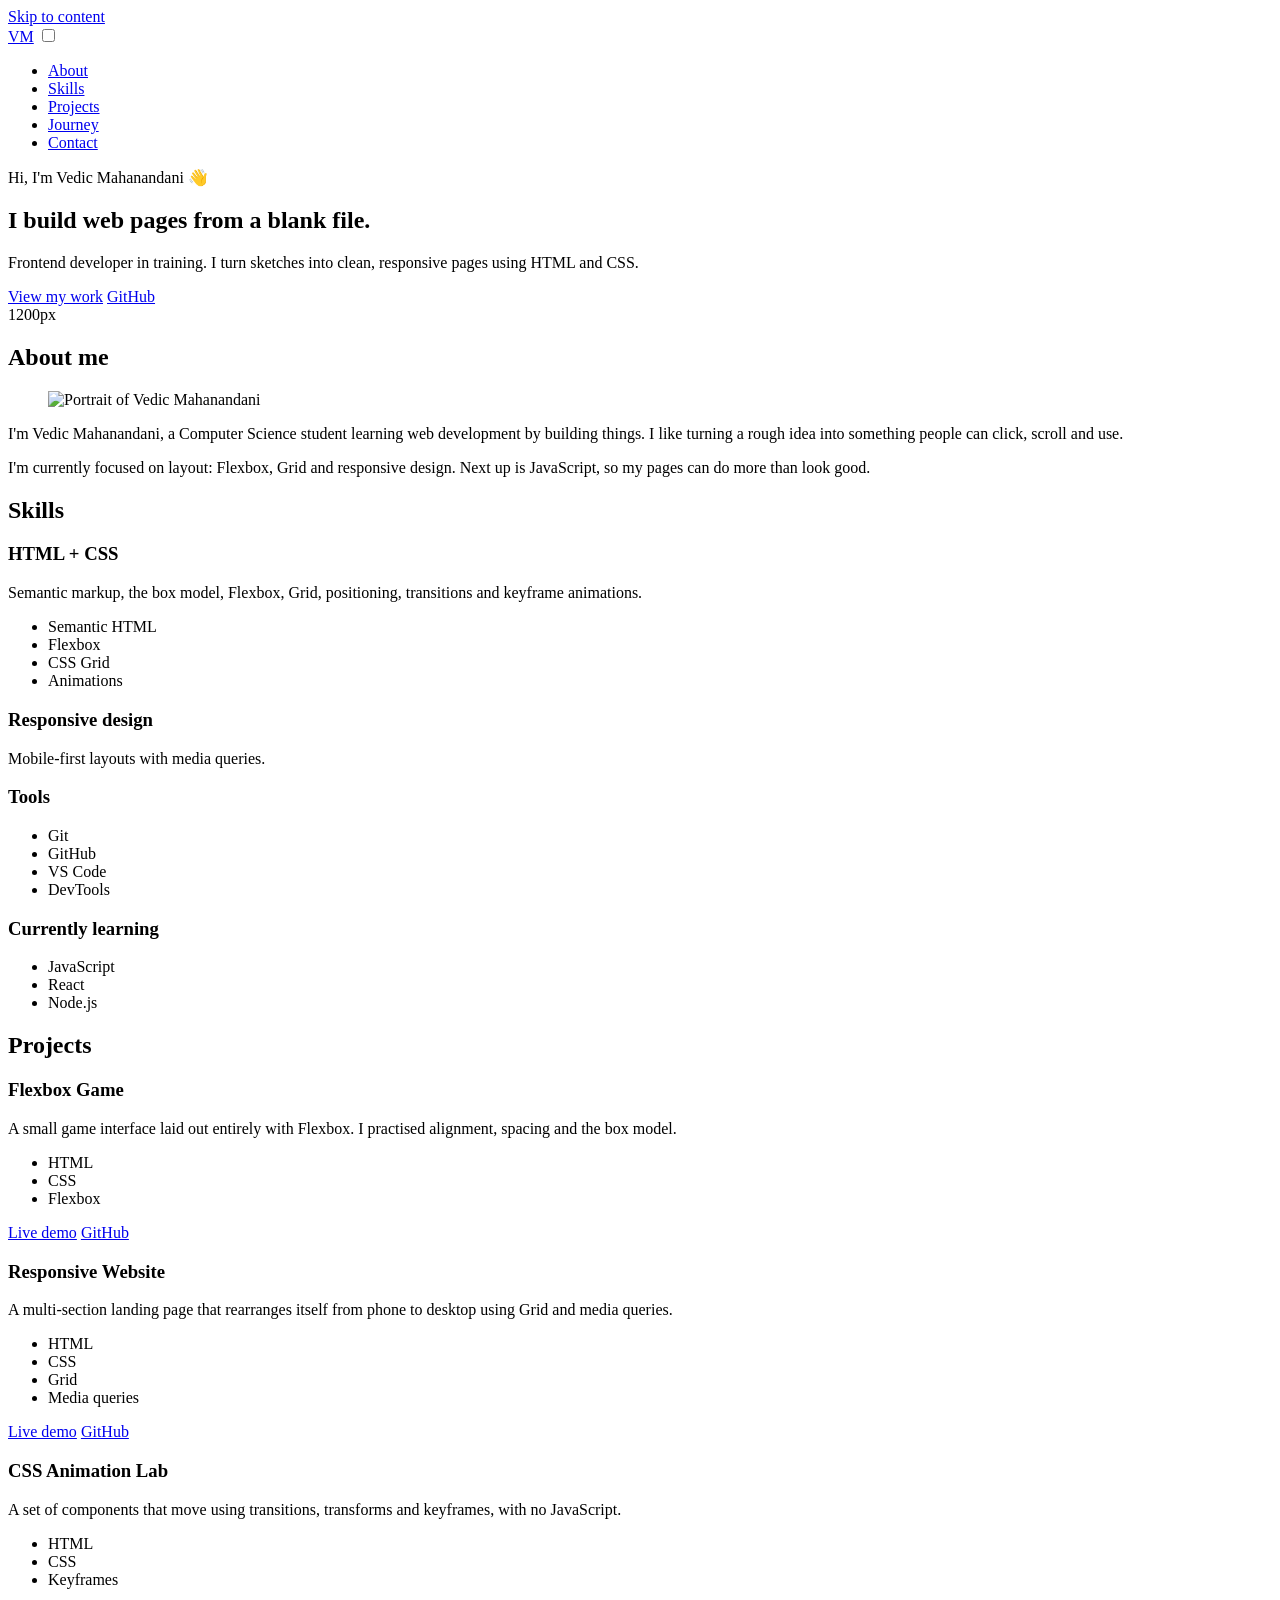
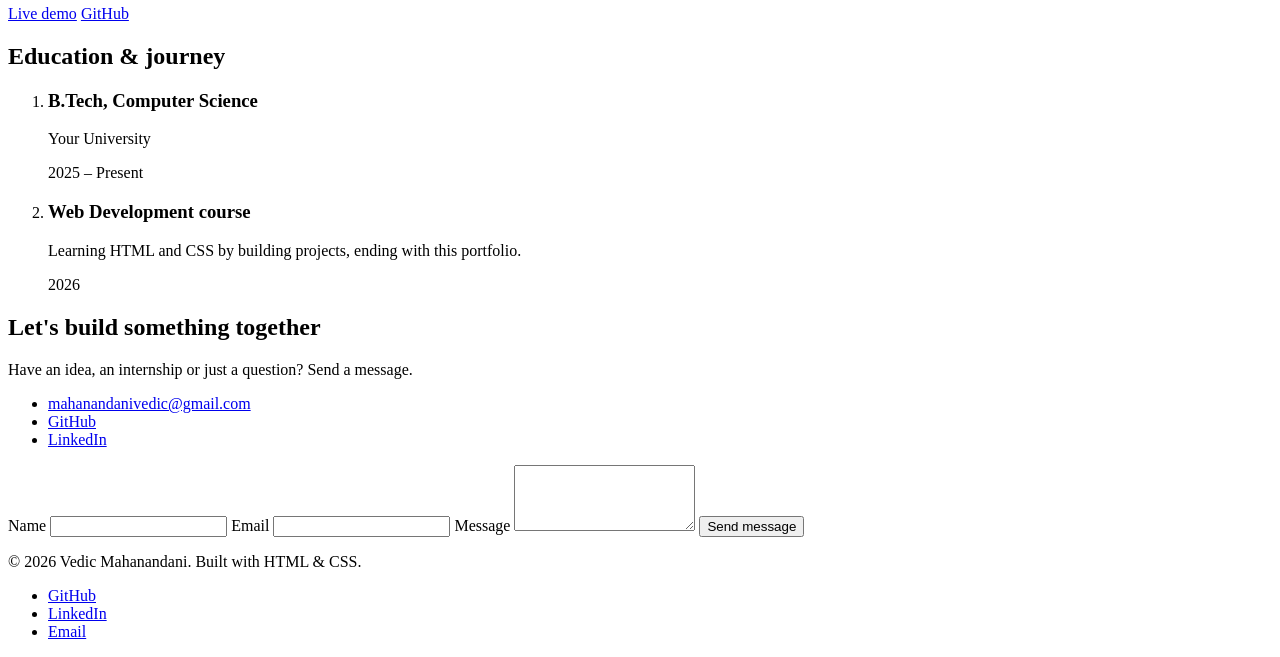
==== index.html @ 81a9a3ee "Create index.html" ====
<!DOCTYPE html>
<html lang="en">
<head>
  <meta charset="UTF-8">
  <meta name="viewport" content="width=device-width, initial-scale=1">
  <title>Vedic Mahanandani — Frontend Developer</title>
  <meta name="description" content="Portfolio of Vedic Mahanandani, a frontend developer building clean, responsive websites with HTML and CSS.">
  <link rel="preconnect" href="https://fonts.googleapis.com">
  <link rel="preconnect" href="https://fonts.gstatic.com" crossorigin>
  <link href="https://fonts.googleapis.com/css2?family=Bricolage+Grotesque:opsz,wght@12..96,500;12..96,700;12..96,800&family=Public+Sans:wght@400;500;600&display=swap" rel="stylesheet">
  <link rel="stylesheet" href="style.css">
</head>
<body>

  <a class="skip-link" href="#main">Skip to content</a>

  <!-- ============ NAVBAR (sticky + CSS-only hamburger) ============ -->
  <header class="site-header">
    <nav class="navbar" aria-label="Main">
      <a class="logo" href="#hero" aria-label="Home">VM</a>

      <!-- Hidden checkbox powers the mobile menu without JavaScript -->
      <input type="checkbox" id="menu-toggle" class="menu-toggle">
      <label for="menu-toggle" class="menu-button" aria-label="Open menu">
        <span></span><span></span><span></span>
      </label>

      <ul class="nav-links">
        <li><a href="#about">About</a></li>
        <li><a href="#skills">Skills</a></li>
        <li><a href="#projects">Projects</a></li>
        <li><a href="#journey">Journey</a></li>
        <li><a href="#contact" class="btn btn-small">Contact</a></li>
      </ul>
    </nav>
  </header>

  <main id="main">

    <!-- ============ HERO ============ -->
    <section id="hero" class="hero">
      <div class="hero-text">
        <p class="hero-hello">Hi, I'm Vedic Mahanandani 👋</p>
        <h1>I build web pages from a blank file.</h1>
        <p class="hero-lead">
          Frontend developer in training. I turn sketches into clean,
          responsive pages using HTML and CSS.
        </p>
        <div class="hero-actions">
          <a href="#projects" class="btn">View my work</a>
          <a href="https://github.com/your-username" class="btn btn-outline" target="_blank" rel="noopener">GitHub</a>
        </div>
      </div>

      <!-- The one animated moment: a page "building itself" -->
      <div class="hero-visual" aria-hidden="true">
        <div class="blueprint">
          <div class="bp-bar"><i></i><i></i><i></i></div>
          <div class="bp-nav b1"></div>
          <div class="bp-title b2"></div>
          <div class="bp-line b3"></div>
          <div class="bp-line short b4"></div>
          <div class="bp-grid">
            <div class="b5"></div><div class="b6"></div><div class="b7"></div>
          </div>
          <span class="dim dim-w">1200px</span>
        </div>
      </div>
    </section>

    <!-- ============ ABOUT ============ -->
    <section id="about" class="section">
      <h2>About me</h2>
      <div class="about-grid">
        <!-- Put your photo at images/vedic.jpg (square or portrait works best) -->
        <figure class="portrait">
          <img src="images/vedic.jpg" alt="Portrait of Vedic Mahanandani" width="320" height="400">
        </figure>
        <div class="about-text">
          <p class="about-main">
            I'm Vedic Mahanandani, a Computer Science student learning web
            development by building things. I like turning a rough idea into
            something people can click, scroll and use.
          </p>
          <p>
            I'm currently focused on layout: Flexbox, Grid and responsive design.
            Next up is JavaScript, so my pages can do more than look good.
          </p>
        </div>
      </div>
    </section>

    <!-- ============ SKILLS (bento grid) ============ -->
    <section id="skills" class="section">
      <h2>Skills</h2>
      <div class="bento">
        <article class="tile tile-wide">
          <h3>HTML + CSS</h3>
          <p>Semantic markup, the box model, Flexbox, Grid, positioning, transitions and keyframe animations.</p>
          <ul class="pills">
            <li>Semantic HTML</li><li>Flexbox</li><li>CSS Grid</li><li>Animations</li>
          </ul>
        </article>
        <article class="tile">
          <h3>Responsive design</h3>
          <p>Mobile-first layouts with media queries.</p>
        </article>
        <article class="tile">
          <h3>Tools</h3>
          <ul class="pills">
            <li>Git</li><li>GitHub</li><li>VS Code</li><li>DevTools</li>
          </ul>
        </article>
        <article class="tile tile-learning">
          <h3>Currently learning</h3>
          <ul class="pills">
            <li>JavaScript</li><li>React</li><li>Node.js</li>
          </ul>
        </article>
      </div>
    </section>

    <!-- ============ PROJECTS ============ -->
    <section id="projects" class="section">
      <h2>Projects</h2>
      <div class="projects">

        <!-- TODO: replace titles, descriptions and links with your real projects -->
        <article class="card">
          <div class="thumb thumb-flex" aria-hidden="true">
            <span></span><span></span><span></span><span></span>
          </div>
          <div class="card-body">
            <h3>Flexbox Game</h3>
            <p>A small game interface laid out entirely with Flexbox. I practised alignment, spacing and the box model.</p>
            <ul class="pills"><li>HTML</li><li>CSS</li><li>Flexbox</li></ul>
            <div class="card-links">
              <a href="https://github.com/your-username/flexbox-game" target="_blank" rel="noopener">Live demo</a>
              <a href="https://github.com/your-username/flexbox-game" target="_blank" rel="noopener">GitHub</a>
            </div>
          </div>
        </article>

        <article class="card">
          <div class="thumb thumb-grid" aria-hidden="true">
            <span></span><span></span><span></span><span></span><span></span><span></span>
          </div>
          <div class="card-body">
            <h3>Responsive Website</h3>
            <p>A multi-section landing page that rearranges itself from phone to desktop using Grid and media queries.</p>
            <ul class="pills"><li>HTML</li><li>CSS</li><li>Grid</li><li>Media queries</li></ul>
            <div class="card-links">
              <a href="https://github.com/your-username/responsive-website" target="_blank" rel="noopener">Live demo</a>
              <a href="https://github.com/your-username/responsive-website" target="_blank" rel="noopener">GitHub</a>
            </div>
          </div>
        </article>

        <article class="card">
          <div class="thumb thumb-motion" aria-hidden="true">
            <span></span>
          </div>
          <div class="card-body">
            <h3>CSS Animation Lab</h3>
            <p>A set of components that move using transitions, transforms and keyframes, with no JavaScript.</p>
            <ul class="pills"><li>HTML</li><li>CSS</li><li>Keyframes</li></ul>
            <div class="card-links">
              <a href="https://github.com/your-username/css-animation-lab" target="_blank" rel="noopener">Live demo</a>
              <a href="https://github.com/your-username/css-animation-lab" target="_blank" rel="noopener">GitHub</a>
            </div>
          </div>
        </article>

      </div>
    </section>

    <!-- ============ EDUCATION / JOURNEY ============ -->
    <section id="journey" class="section">
      <h2>Education &amp; journey</h2>
      <ol class="timeline">
        <!-- TODO: edit with your real details -->
        <li>
          <h3>B.Tech, Computer Science</h3>
          <p>Your University</p>
          <span class="when">2025 – Present</span>
        </li>
        <li>
          <h3>Web Development course</h3>
          <p>Learning HTML and CSS by building projects, ending with this portfolio.</p>
          <span class="when">2026</span>
        </li>
      </ol>
    </section>

    <!-- ============ CONTACT ============ -->
    <section id="contact" class="section contact">
      <div>
        <h2>Let's build something together</h2>
        <p>Have an idea, an internship or just a question? Send a message.</p>
        <ul class="contact-links">
          <li><a href="mailto:mahanandanivedic@gmail.com">mahanandanivedic@gmail.com</a></li>
          <li><a href="https://github.com/vedicxp" target="_blank" rel="noopener">GitHub</a></li>
          <li><a href="https://www.linkedin.com/in/vedicxp" target="_blank" rel="noopener">LinkedIn</a></li>
        </ul>
      </div>

      <!-- Frontend-only form. mailto: opens the visitor's email app, no backend needed. -->
      <form class="form" action="mailto:mahanandanivedic@gmail.com" method="post" enctype="text/plain">
        <label>Name
          <input type="text" name="name" required autocomplete="name">
        </label>
        <label>Email
          <input type="email" name="email" required autocomplete="email">
        </label>
        <label>Message
          <textarea name="message" rows="4" required></textarea>
        </label>
        <button type="submit" class="btn">Send message</button>
      </form>
    </section>

  </main>

  <!-- ============ FOOTER ============ -->
  <footer class="footer">
    <p>© 2026 Vedic Mahanandani. Built with HTML &amp; CSS.</p>
    <ul>
      <li><a href="https://github.com/vedicxp" target="_blank" rel="noopener">GitHub</a></li>
      <li><a href="https://www.linkedin.com/in/your-username" target="_blank" rel="noopener">LinkedIn</a></li>
      <li><a href="mailto:mahanandanivedic@gmail.com">Email</a></li>
    </ul>
  </footer>

</body>
</html>
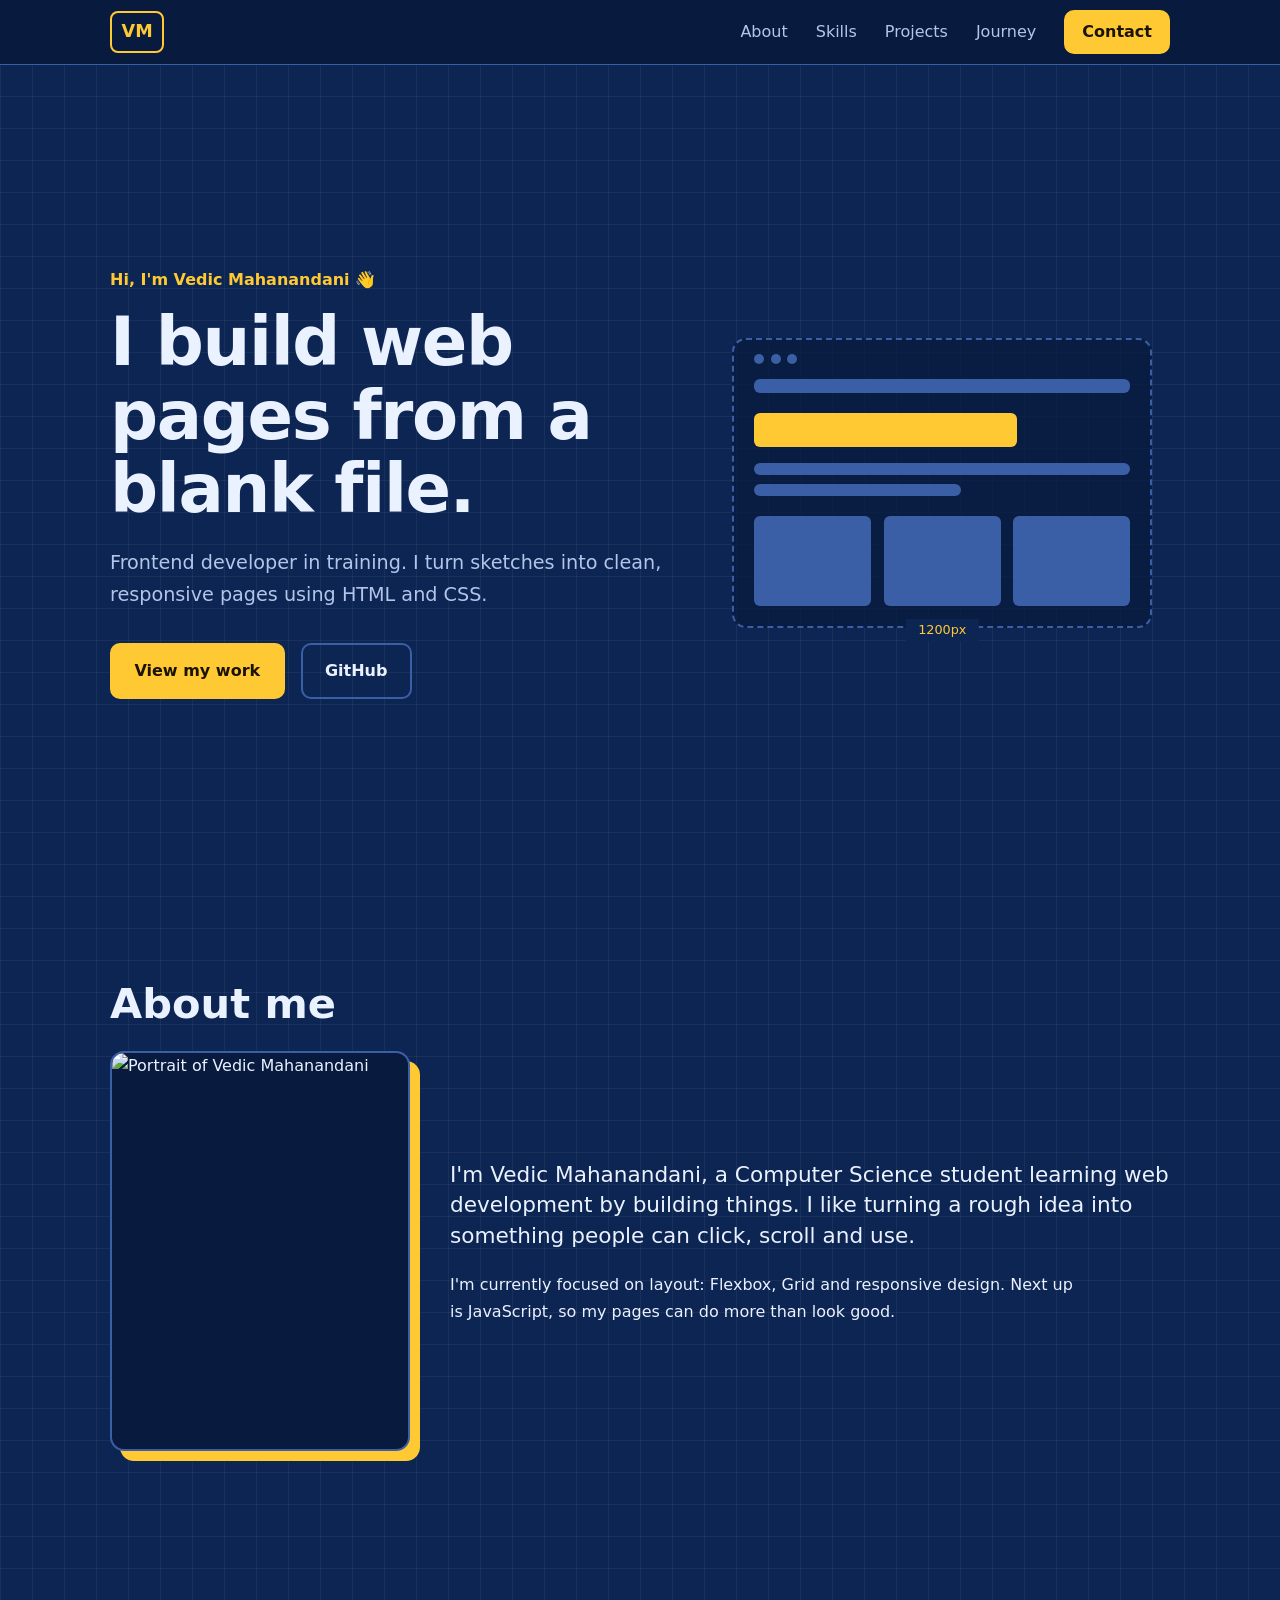
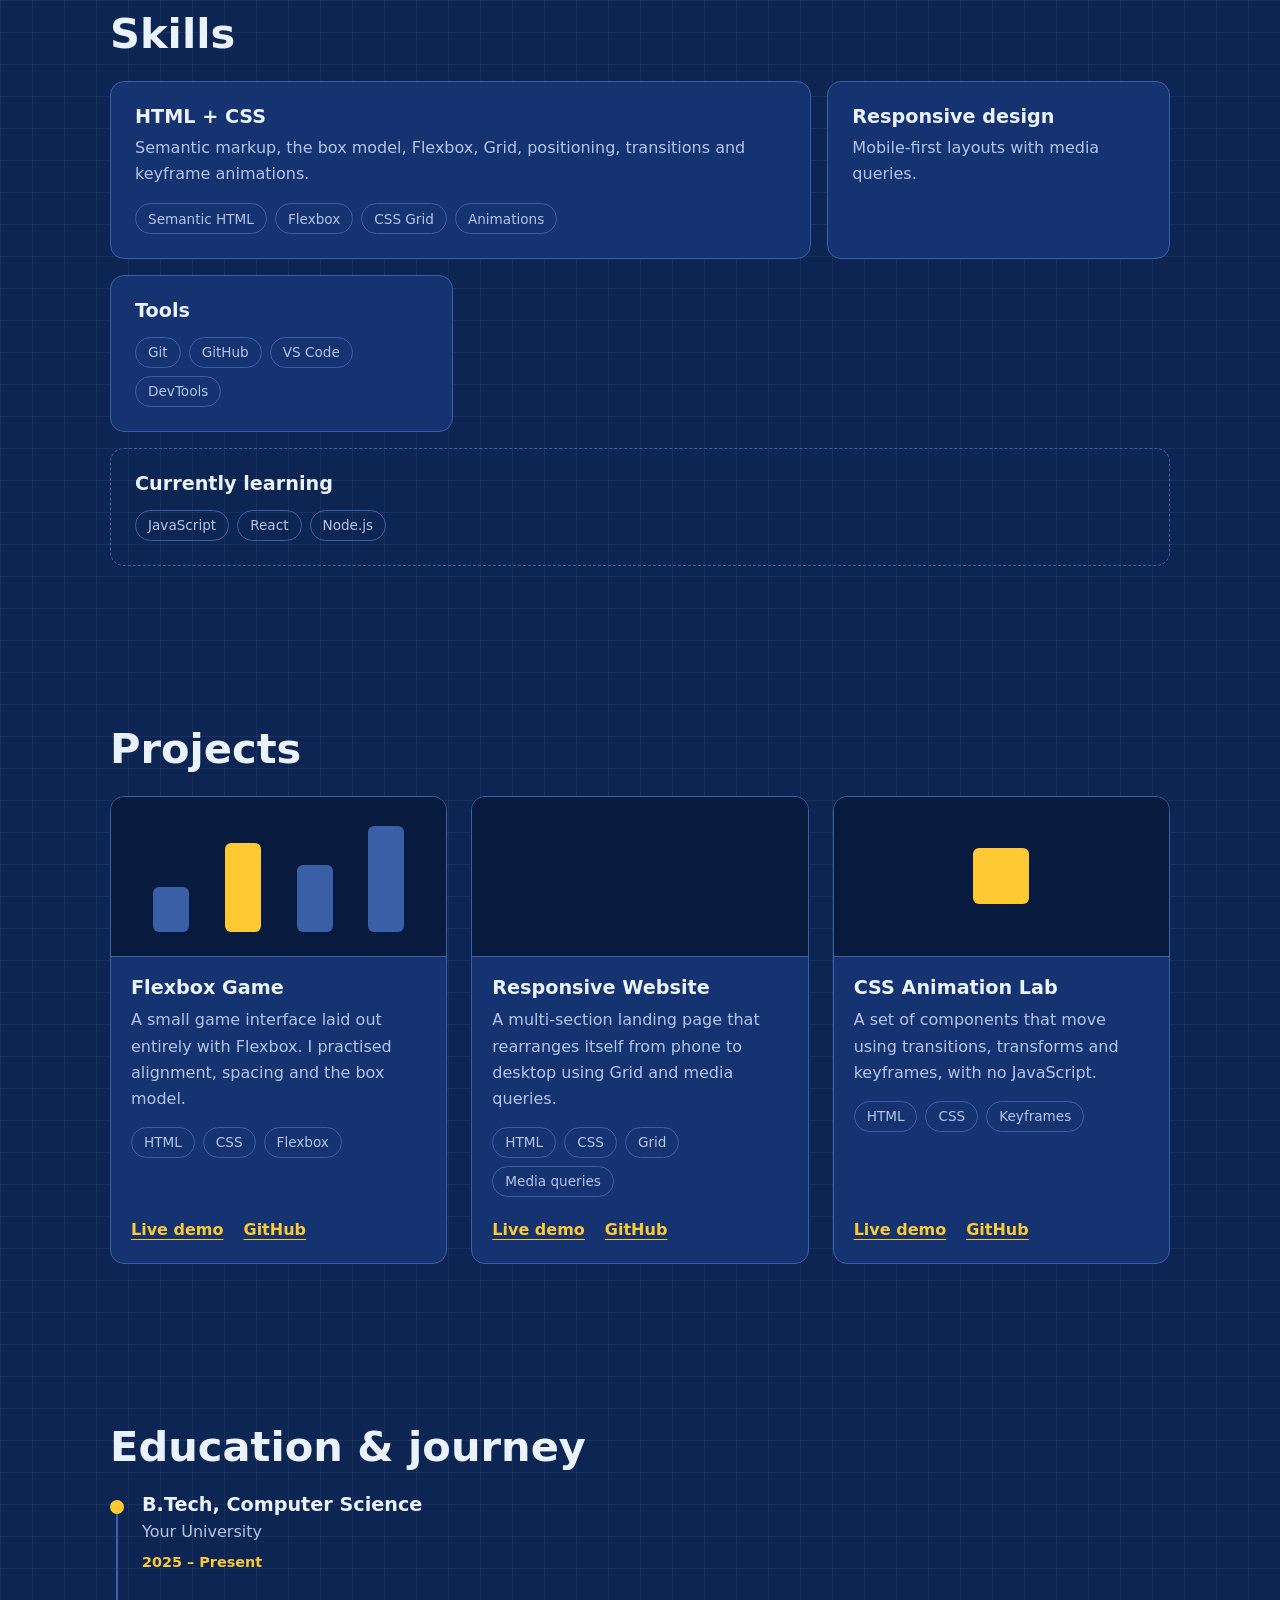
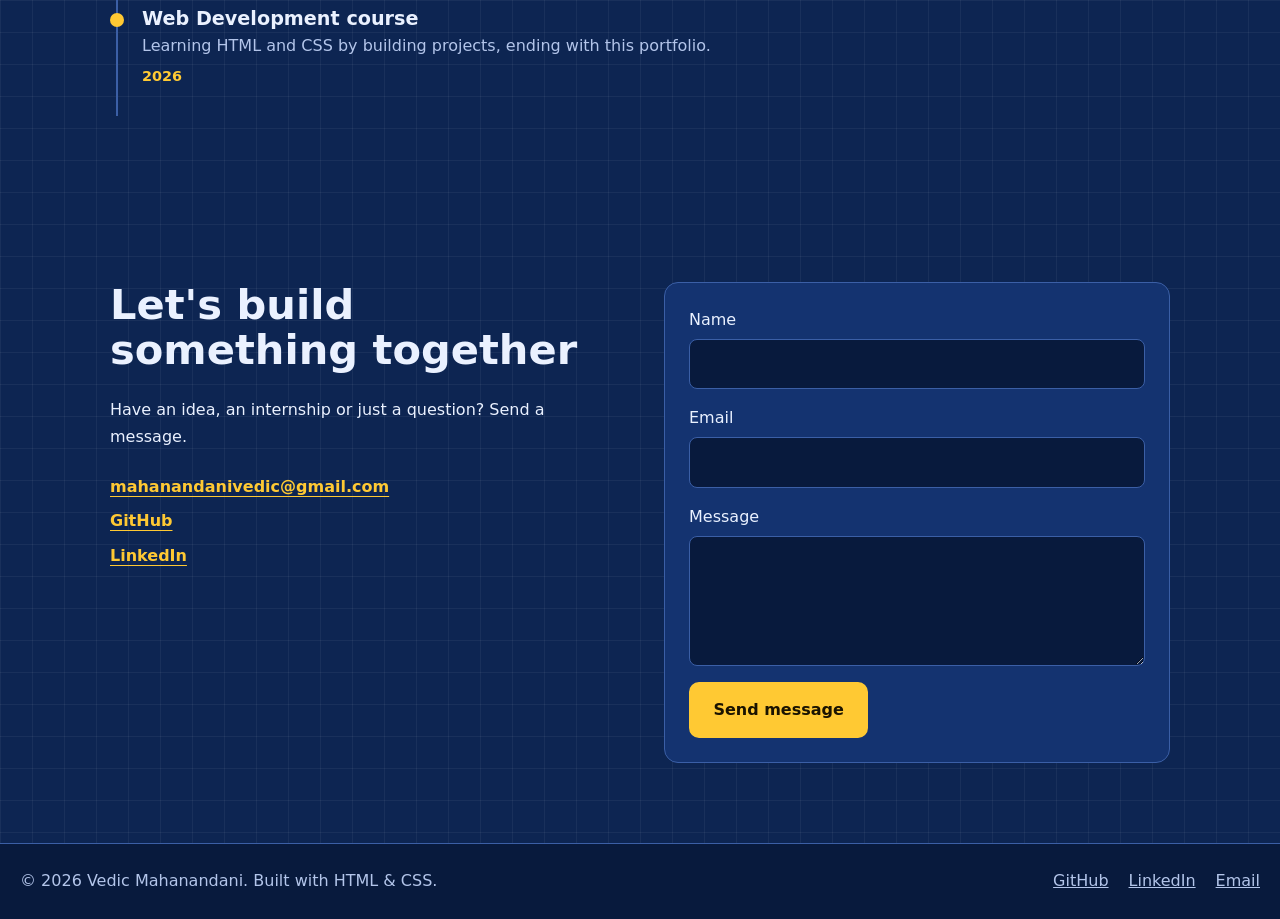
==== commit a8861e04: "Update index.html" ====
--- a/index.html
+++ b/index.html
@@ -1,6 +1,7 @@
 <!DOCTYPE html>
 <html lang="en">
 <head>
+  
   <meta charset="UTF-8">
   <meta name="viewport" content="width=device-width, initial-scale=1">
   <title>Vedic Mahanandani — Frontend Developer</title>
--- a/style.css
+++ b/style.css
@@ -0,0 +1,442 @@
+/* =========================================================
+   PORTFOLIO — "Blueprint" theme
+   Sections: 1 Tokens · 2 Base · 3 Navbar · 4 Hero · 5 Sections
+             6 Skills · 7 Projects · 8 Timeline · 9 Contact
+             10 Footer · 11 Responsive · 12 Reduced motion
+   ========================================================= */
+
+/* ---------- 1. DESIGN TOKENS (CSS variables) ---------- */
+:root {
+  --bg: #0d2552;          /* blueprint blue */
+  --bg-deep: #081a3d;     /* darker blue for header/footer */
+  --surface: #143370;     /* cards */
+  --line: #3b5fa6;        /* drafting lines */
+  --text: #eaf1ff;
+  --muted: #b3c5ea;
+  --accent: #ffc933;      /* safety yellow */
+  --accent-ink: #1a1300;  /* text on yellow */
+
+  --font-head: "Bricolage Grotesque", "Segoe UI", system-ui, sans-serif;
+  --font-body: "Public Sans", "Segoe UI", system-ui, sans-serif;
+
+  --radius: 14px;
+  --max: 1100px;
+  --header-h: 64px;
+}
+
+/* ---------- 2. BASE ---------- */
+*, *::before, *::after { box-sizing: border-box; }   /* box model: width includes padding+border */
+
+html {
+  scroll-behavior: smooth;
+  scroll-padding-top: calc(var(--header-h) + 16px);  /* sticky header won't cover section titles */
+}
+
+body {
+  margin: 0;
+  font-family: var(--font-body);
+  line-height: 1.65;
+  color: var(--text);
+  background-color: var(--bg);
+  /* Graph-paper grid drawn with two repeating gradients */
+  background-image:
+    linear-gradient(rgba(255,255,255,.05) 1px, transparent 1px),
+    linear-gradient(90deg, rgba(255,255,255,.05) 1px, transparent 1px);
+  background-size: 32px 32px;
+}
+
+h1, h2, h3 { font-family: var(--font-head); line-height: 1.1; margin: 0; }
+h1 { font-size: clamp(2.4rem, 6vw, 4.2rem); font-weight: 800; letter-spacing: -0.02em; }
+h2 { font-size: clamp(1.8rem, 4vw, 2.6rem); font-weight: 700; margin-bottom: 1.5rem; }
+h3 { font-size: 1.2rem; font-weight: 700; }
+p  { margin: 0 0 1em; max-width: 62ch; }
+ul, ol { list-style: none; margin: 0; padding: 0; }
+a  { color: inherit; }
+
+a:focus-visible, button:focus-visible, input:focus-visible,
+textarea:focus-visible, .menu-button:focus-visible {
+  outline: 3px solid var(--accent);
+  outline-offset: 3px;
+}
+
+.skip-link {
+  position: absolute;
+  left: 1rem; top: -4rem;           /* hidden above the screen until focused */
+  background: var(--accent);
+  color: var(--accent-ink);
+  padding: .5rem 1rem;
+  border-radius: 8px;
+  z-index: 200;
+}
+.skip-link:focus { top: 1rem; }
+
+/* ---------- Buttons ---------- */
+.btn {
+  display: inline-block;
+  padding: .8rem 1.4rem;
+  background: var(--accent);
+  color: var(--accent-ink);
+  font-weight: 600;
+  text-decoration: none;
+  border: 2px solid var(--accent);
+  border-radius: 10px;
+  /* TRANSITION: animates only the properties that change on hover */
+  transition: transform .2s ease, background-color .2s ease, color .2s ease;
+}
+.btn:hover { transform: translateY(-3px); }
+.btn-outline { background: transparent; color: var(--text); border-color: var(--line); }
+.btn-outline:hover { border-color: var(--accent); color: var(--accent); }
+.btn-small { padding: .45rem 1rem; }
+
+/* ---------- Pills (used for skills + tech tags) ---------- */
+.pills { display: flex; flex-wrap: wrap; gap: .5rem; margin-top: 1rem; }
+.pills li {
+  padding: .2rem .75rem;
+  font-size: .85rem;
+  border: 1px solid var(--line);
+  border-radius: 999px;
+  color: var(--muted);
+}
+
+/* ---------- 3. NAVBAR ---------- */
+.site-header {
+  position: sticky;                  /* stays at the top while scrolling */
+  top: 0;
+  z-index: 100;                      /* sits above all page content */
+  background: var(--bg-deep);
+  border-bottom: 1px solid var(--line);
+}
+
+.navbar {
+  display: flex;                     /* logo left, links right */
+  justify-content: space-between;
+  align-items: center;
+  max-width: var(--max);
+  height: var(--header-h);
+  margin: 0 auto;
+  padding: 0 1.25rem;
+}
+
+.logo {
+  font-family: var(--font-head);
+  font-weight: 800;
+  font-size: 1.1rem;
+  text-decoration: none;
+  padding: .25rem .6rem;
+  border: 2px solid var(--accent);
+  color: var(--accent);
+  border-radius: 8px;
+}
+
+.nav-links { display: flex; align-items: center; gap: 1.75rem; }
+.nav-links a { text-decoration: none; color: var(--muted); transition: color .2s ease; }
+.nav-links a:hover { color: var(--text); }
+.nav-links .btn { color: var(--accent-ink); }
+
+/* Hamburger is hidden on desktop */
+.menu-toggle { position: absolute; opacity: 0; pointer-events: none; }
+.menu-button { display: none; }
+
+/* ---------- 4. HERO ---------- */
+.hero {
+  display: grid;                     /* two columns: text | visual */
+  grid-template-columns: 1.1fr .9fr;
+  align-items: center;
+  gap: 3rem;
+  max-width: var(--max);
+  min-height: calc(100vh - var(--header-h));
+  margin: 0 auto;
+  padding: 3rem 1.25rem;
+}
+
+.hero-hello { color: var(--accent); font-weight: 600; margin-bottom: .75rem; }
+.hero-lead  { font-size: 1.2rem; color: var(--muted); margin: 1.25rem 0 2rem; }
+.hero-actions { display: flex; flex-wrap: wrap; gap: 1rem; }
+
+/* The blueprint "page" that builds itself */
+.hero-visual { display: flex; justify-content: center; }
+
+.blueprint {
+  position: relative;                /* anchor for the absolutely-positioned dimension label */
+  width: 100%;
+  max-width: 420px;
+  padding: 0 1.25rem 1.25rem;
+  background: rgba(8, 26, 61, .75);
+  border: 2px dashed var(--line);
+  border-radius: var(--radius);
+  /* KEYFRAME ANIMATION #1: gentle floating, loops forever */
+  animation: float 6s ease-in-out infinite;
+}
+
+.bp-bar { display: flex; gap: .4rem; padding: .9rem 0; }
+.bp-bar i { width: 10px; height: 10px; border-radius: 50%; background: var(--line); }
+
+/* Wireframe pieces. Each one "draws" in with a staggered delay. */
+.bp-nav, .bp-title, .bp-line, .bp-grid > div {
+  background: var(--line);
+  border-radius: 6px;
+  transform-origin: left center;
+  /* KEYFRAME ANIMATION #2: build-in. "both" keeps the start state during the delay */
+  animation: draw .6s ease-out both;
+}
+.bp-nav   { height: 14px; margin-bottom: 1.25rem; }
+.bp-title { height: 34px; width: 70%; margin-bottom: 1rem; background: var(--accent); }
+.bp-line  { height: 12px; margin-bottom: .6rem; }
+.bp-line.short { width: 55%; margin-bottom: 1.25rem; }
+.bp-grid  { display: grid; grid-template-columns: repeat(3, 1fr); gap: .75rem; }
+.bp-grid > div { height: 90px; }
+
+.b1 { animation-delay: .3s; }
+.b2 { animation-delay: .6s; }
+.b3 { animation-delay: .9s; }
+.b4 { animation-delay: 1.1s; }
+.b5 { animation-delay: 1.4s; }
+.b6 { animation-delay: 1.6s; }
+.b7 { animation-delay: 1.8s; }
+
+.dim {
+  position: absolute;                /* pinned to the bottom edge of .blueprint */
+  left: 50%;
+  bottom: -.9rem;
+  transform: translateX(-50%);
+  padding: 0 .75rem;
+  background: var(--bg);
+  color: var(--accent);
+  font-size: .8rem;
+}
+
+@keyframes float {
+  0%, 100% { transform: translateY(0); }
+  50%      { transform: translateY(-12px); }
+}
+@keyframes draw {
+  from { transform: scaleX(0); opacity: 0; }
+  to   { transform: scaleX(1); opacity: 1; }
+}
+
+/* ---------- 5. GENERIC SECTION ---------- */
+.section {
+  max-width: var(--max);
+  margin: 0 auto;
+  padding: 5rem 1.25rem;
+}
+
+.about-grid {
+  display: grid;
+  grid-template-columns: 300px 1fr;
+  gap: 2.5rem;
+  align-items: center;
+}
+
+/* Photo frame: dashed blueprint border + offset yellow shadow */
+.portrait { margin: 0; }
+.portrait img {
+  display: block;
+  width: 100%;
+  max-width: 300px;
+  aspect-ratio: 4 / 5;
+  object-fit: cover;                 /* crops to fit without stretching */
+  background: var(--bg-deep);        /* shows if the image is missing */
+  border: 2px solid var(--line);
+  border-radius: var(--radius);
+  box-shadow: 10px 10px 0 var(--accent);
+}
+.about-main { font-size: 1.35rem; font-family: var(--font-head); font-weight: 500; line-height: 1.4; }
+
+/* ---------- 6. SKILLS (bento grid) ---------- */
+.bento {
+  display: grid;
+  grid-template-columns: repeat(3, 1fr);
+  gap: 1rem;
+}
+.tile {
+  padding: 1.5rem;
+  background: var(--surface);
+  border: 1px solid var(--line);
+  border-radius: var(--radius);
+}
+.tile p { color: var(--muted); margin: .5rem 0 0; }
+.tile-wide { grid-column: span 2; }           /* this tile takes two columns */
+.tile-learning {
+  grid-column: span 3;
+  background: transparent;
+  border-style: dashed;                       /* dashed = "work in progress" */
+}
+
+/* ---------- 7. PROJECTS ---------- */
+.projects {
+  display: grid;
+  grid-template-columns: repeat(3, 1fr);
+  gap: 1.5rem;
+}
+
+.card {
+  display: flex;                              /* stack thumbnail + body; links stay at the bottom */
+  flex-direction: column;
+  overflow: hidden;
+  background: var(--surface);
+  border: 1px solid var(--line);
+  border-radius: var(--radius);
+  transition: transform .25s ease, border-color .25s ease;
+}
+.card:hover { transform: translateY(-8px); border-color: var(--accent); }
+
+.card-body { display: flex; flex-direction: column; flex: 1; padding: 1.25rem; }
+.card-body p { color: var(--muted); margin: .6rem 0 0; }
+.card-body .pills { margin-top: .9rem; }
+.card-links { display: flex; gap: 1.25rem; margin-top: auto; padding-top: 1.25rem; font-weight: 600; }
+.card-links a { color: var(--accent); text-underline-offset: 4px; }
+
+/* Thumbnails are pure CSS so there are no broken images.
+   Swap them for real screenshots: <img src="images/project-1.png" alt="..."> */
+.thumb {
+  display: grid;
+  place-items: center;
+  height: 160px;
+  background: var(--bg-deep);
+  border-bottom: 1px solid var(--line);
+}
+.thumb span { display: block; background: var(--line); border-radius: 6px; }
+
+.thumb-flex { display: flex; align-items: flex-end; justify-content: space-around; padding: 1.5rem; }
+.thumb-flex span { width: 36px; }
+.thumb-flex span:nth-child(1) { height: 40%; }
+.thumb-flex span:nth-child(2) { height: 80%; background: var(--accent); }
+.thumb-flex span:nth-child(3) { height: 60%; }
+.thumb-flex span:nth-child(4) { height: 95%; }
+
+.thumb-grid { grid-template-columns: repeat(3, 56px); gap: .5rem; place-content: center; }
+.thumb-grid span { height: 40px; }
+.thumb-grid span:nth-child(1), .thumb-grid span:nth-child(5) { background: var(--accent); }
+
+.thumb-motion span { width: 56px; height: 56px; background: var(--accent); animation: spin-pop 3s ease-in-out infinite; }
+@keyframes spin-pop {
+  0%, 100% { transform: rotate(0) scale(1); border-radius: 6px; }
+  50%      { transform: rotate(180deg) scale(1.3); border-radius: 50%; }
+}
+
+/* ---------- 8. TIMELINE ---------- */
+.timeline { position: relative; padding-left: 2rem; max-width: 640px; }
+.timeline::before {                           /* the vertical line */
+  content: "";
+  position: absolute;
+  left: 6px; top: 6px; bottom: 6px;
+  width: 2px;
+  background: var(--line);
+}
+.timeline li { position: relative; padding-bottom: 2rem; }
+.timeline li::before {                        /* the dot on the line */
+  content: "";
+  position: absolute;
+  left: -2rem; top: .35rem;
+  width: 14px; height: 14px;
+  background: var(--accent);
+  border-radius: 50%;
+}
+.timeline p { color: var(--muted); margin: .25rem 0; }
+.when { color: var(--accent); font-size: .9rem; font-weight: 600; }
+
+/* ---------- 9. CONTACT ---------- */
+.contact {
+  display: grid;
+  grid-template-columns: 1fr 1fr;
+  gap: 3rem;
+  align-items: start;
+}
+.contact-links { display: grid; gap: .5rem; margin-top: 1.5rem; }
+.contact-links a { color: var(--accent); font-weight: 600; text-underline-offset: 4px; }
+
+.form {
+  display: grid;
+  gap: 1rem;
+  padding: 1.5rem;
+  background: var(--surface);
+  border: 1px solid var(--line);
+  border-radius: var(--radius);
+}
+.form label { display: grid; gap: .35rem; font-weight: 500; }
+.form input, .form textarea {
+  width: 100%;
+  padding: .7rem .9rem;
+  font: inherit;
+  color: var(--text);
+  background: var(--bg-deep);
+  border: 1px solid var(--line);
+  border-radius: 8px;
+  transition: border-color .2s ease;
+}
+.form input:hover, .form textarea:hover { border-color: var(--muted); }
+.form button { cursor: pointer; font: inherit; font-weight: 600; justify-self: start; }
+
+/* ---------- 10. FOOTER ---------- */
+.footer {
+  display: flex;
+  flex-wrap: wrap;
+  justify-content: space-between;
+  gap: 1rem;
+  padding: 1.5rem 1.25rem;
+  background: var(--bg-deep);
+  border-top: 1px solid var(--line);
+  color: var(--muted);
+}
+.footer p { margin: 0; }
+.footer ul { display: flex; gap: 1.25rem; }
+.footer a:hover { color: var(--accent); }
+
+/* ---------- 11. RESPONSIVE (desktop-first, two breakpoints) ---------- */
+@media (max-width: 900px) {
+  .hero { grid-template-columns: 1fr; min-height: auto; padding-top: 2rem; }
+  .hero-visual { order: -1; }                 /* show the visual above the text on tablet/mobile */
+  .blueprint { max-width: 320px; }
+  .about-grid, .contact { grid-template-columns: 1fr; }
+  .portrait img { max-width: 240px; }
+  .bento, .projects { grid-template-columns: repeat(2, 1fr); }
+  .tile-wide, .tile-learning { grid-column: span 2; }
+}
+
+@media (max-width: 640px) {
+  /* Hamburger button */
+  .menu-button {
+    display: flex;
+    flex-direction: column;
+    gap: 5px;
+    padding: .6rem;
+    cursor: pointer;
+  }
+  .menu-button span { width: 24px; height: 2px; background: var(--text); transition: transform .25s ease, opacity .25s ease; }
+
+  /* Links drop down under the header; hidden until the checkbox is checked */
+  .nav-links {
+    position: absolute;
+    top: var(--header-h);
+    left: 0; right: 0;
+    flex-direction: column;
+    align-items: flex-start;
+    gap: 1rem;
+    padding: 1.25rem;
+    background: var(--bg-deep);
+    border-bottom: 1px solid var(--line);
+    display: none;
+  }
+  .menu-toggle:checked ~ .nav-links { display: flex; }
+
+  /* Turn the three bars into an X when open */
+  .menu-toggle:checked ~ .menu-button span:nth-child(1) { transform: translateY(7px) rotate(45deg); }
+  .menu-toggle:checked ~ .menu-button span:nth-child(2) { opacity: 0; }
+  .menu-toggle:checked ~ .menu-button span:nth-child(3) { transform: translateY(-7px) rotate(-45deg); }
+
+  .section { padding: 3.5rem 1.25rem; }
+  .bento, .projects { grid-template-columns: 1fr; }
+  .tile-wide, .tile-learning { grid-column: auto; }
+  .footer { flex-direction: column; }
+}
+
+/* ---------- 12. ACCESSIBILITY: respect "reduce motion" ---------- */
+@media (prefers-reduced-motion: reduce) {
+  *, *::before, *::after {
+    animation-duration: .01ms !important;
+    animation-iteration-count: 1 !important;
+    transition-duration: .01ms !important;
+    scroll-behavior: auto !important;
+  }
+}
